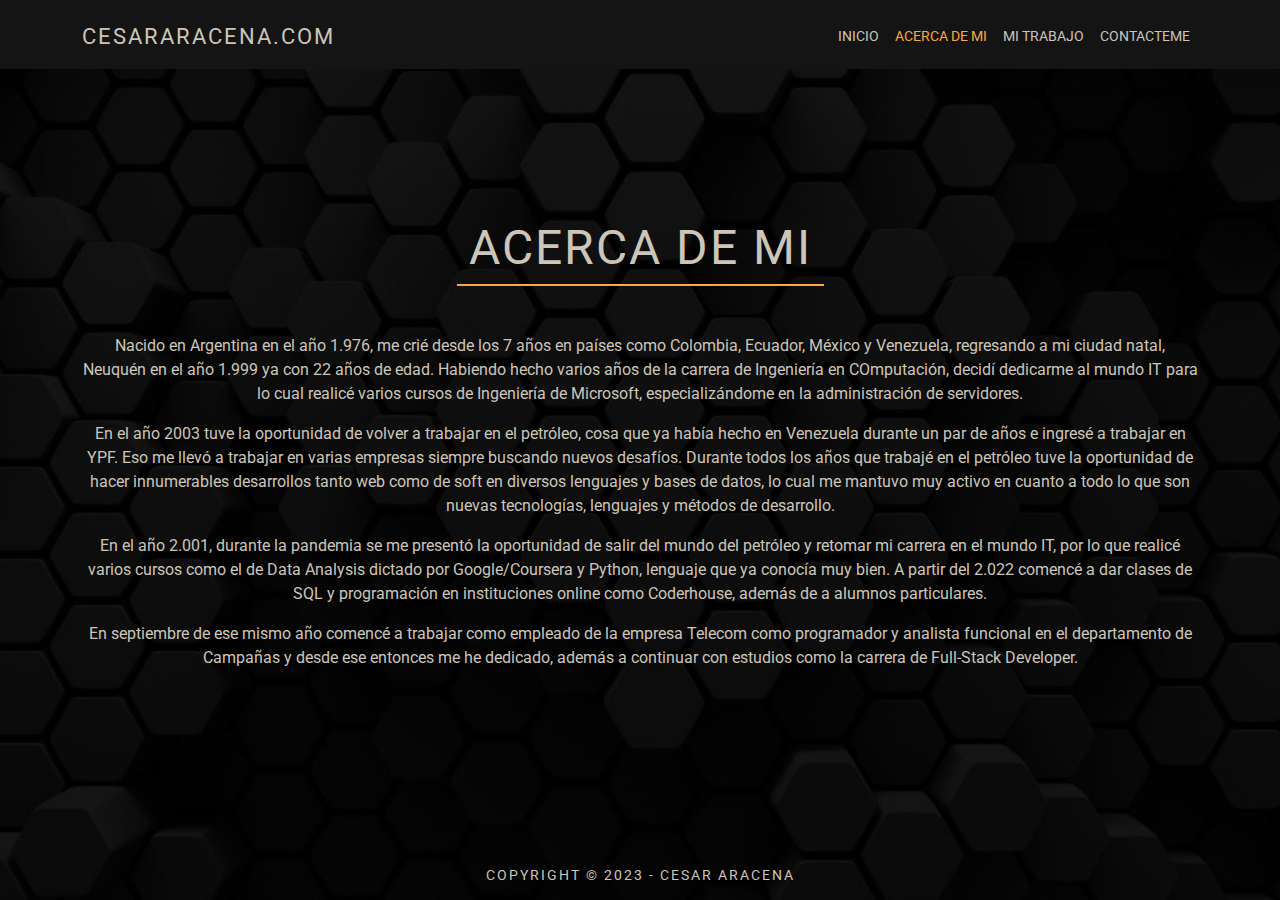
==== aboutme.html @ acc48cfa "Acerca de mi" ====
<!DOCTYPE html>
<html lang="en" data-bs-theme="dark">
    <head>
        <meta charset="UTF-8" />
        <meta name="viewport" content="width=device-width, initial-scale=1.0" />
        <title>Cesar Aracena - Acerca de mi</title>
        <link rel="preconnect" href="https://fonts.googleapis.com" />
        <link rel="preconnect" href="https://fonts.gstatic.com" crossorigin />
        <link
            href="https://fonts.googleapis.com/css2?family=Lato:ital,wght@0,100;0,400;0,700;1,100;1,400;1,700&family=Roboto:ital,wght@0,100;0,400;0,500;0,700;1,400;1,500;1,700&display=swap"
            rel="stylesheet" />
        <link
            href="https://cdn.jsdelivr.net/npm/bootstrap@5.3.0/dist/css/bootstrap.min.css"
            rel="stylesheet"
            crossorigin="anonymous" />
        <link rel="stylesheet" href="./css/style.css" />
    </head>
    <body>
        <div class="container-fluid bg-fullpage">
            <!-- INICIO: ENCABEZADO -->
            <nav class="navbar navbar-expand-md fixed-top">
                <div class="container">
                    <a href="index.html" class="navbar-brand"
                        >cesararacena.com</a
                    >
                    <button
                        class="navbar-toggler custom-toggler"
                        type="button"
                        data-bs-toggle="collapse"
                        data-bs-target="#navbarsExample03"
                        aria-controls="navbarsExample03"
                        aria-expanded="false"
                        aria-label="Toggle navigation">
                        <span class="navbar-toggler-icon"></span>
                    </button>
                    <div class="collapse navbar-collapse" id="navbarsExample03">
                        <ul class="navbar-nav ms-auto mb-2 mb-sm-0">
                            <li class="nav-item">
                                <a
                                    class="nav-link"
                                    aria-current="page"
                                    href="index.html"
                                    >Inicio</a
                                >
                            </li>
                            <li class="nav-item">
                                <a
                                    class="nav-link active"
                                    aria-current="page"
                                    href="aboutme.html"
                                    >Acerca de mi</a
                                >
                            </li>
                            <li class="nav-item">
                                <a
                                    class="nav-link"
                                    aria-current="page"
                                    href="what-I-do.html"
                                    >Mi trabajo</a
                                >
                            </li>
                            <li class="nav-item">
                                <a
                                    class="nav-link"
                                    aria-current="page"
                                    href="contact-me.html"
                                    >Contacteme</a
                                >
                            </li>
                        </ul>
                    </div>
                </div>
            </nav>
            <!-- FIN: ENCABEZADO -->

            <!-- INICIO: MAIN -->
            <main>
                <div class="container h-100">
                    <div
                        class="d-flex flex-column justify-content-center align-items-center h-100">
                        <div class="row">
                            <div class="col-12 index-main-name mt-5">
                                Acerca de mi
                            </div>
                        </div>
                        <div class="row">
                            <div class="col-12 about-me-text mt-5 text-center">
                                <p>
                                    Nacido en Argentina en el a&ntilde;o 1.976,
                                    me cri&eacute; desde los 7 a&ntilde;os en
                                    pa&iacute;ses como Colombia, Ecuador,
                                    M&eacute;xico y Venezuela, regresando a mi
                                    ciudad natal, Neuqu&eacute;n en el
                                    a&ntilde;o 1.999 ya con 22 a&ntilde;os de
                                    edad. Habiendo hecho varios a&ntilde;os de
                                    la carrera de Ingenier&iacute;a en
                                    COmputaci&oacute;n, decid&iacute; dedicarme
                                    al mundo IT para lo cual realic&eacute;
                                    varios cursos de Ingenier&iacute;a de
                                    Microsoft, especializ&aacute;ndome en la
                                    administraci&oacute;n de servidores.
                                </p>
                                <p>
                                    En el a&ntilde;o 2003 tuve la oportunidad de
                                    volver a trabajar en el petr&oacute;leo,
                                    cosa que ya hab&iacute;a hecho en Venezuela
                                    durante un par de a&ntilde;os e
                                    ingres&eacute; a trabajar en YPF. Eso me
                                    llev&oacute; a trabajar en varias empresas
                                    siempre buscando nuevos desaf&iacute;os.
                                    Durante todos los a&ntilde;os que
                                    trabaj&eacute; en el petr&oacute;leo tuve la
                                    oportunidad de hacer innumerables
                                    desarrollos tanto web como de soft en
                                    diversos lenguajes y bases de datos, lo cual
                                    me mantuvo muy activo en cuanto a todo lo
                                    que son nuevas tecnolog&iacute;as, lenguajes
                                    y m&eacute;todos de desarrollo.
                                </p>
                                <p>
                                    En el a&ntilde;o 2.001, durante la pandemia
                                    se me present&oacute; la oportunidad de
                                    salir del mundo del petr&oacute;leo y
                                    retomar mi carrera en el mundo IT, por lo
                                    que realic&eacute; varios cursos como el de
                                    Data Analysis dictado por Google/Coursera y
                                    Python, lenguaje que ya conoc&iacute;a muy
                                    bien. A partir del 2.022 comenc&eacute; a
                                    dar clases de SQL y programaci&oacute;n en
                                    instituciones online como Coderhouse,
                                    adem&aacute;s de a alumnos particulares.
                                </p>
                                <p>
                                    En septiembre de ese mismo a&ntilde;o
                                    comenc&eacute; a trabajar como empleado de
                                    la empresa Telecom como programador y
                                    analista funcional en el departamento de
                                    Campa&ntilde;as y desde ese entonces me he
                                    dedicado, adem&aacute;s a continuar con
                                    estudios como la carrera de Full-Stack
                                    Developer.
                                </p>
                            </div>
                        </div>
                    </div>
                </div>
            </main>
            <!-- FIN:MAIN -->

            <!-- INICIO: FOOTER -->
            <footer>
                <div class="container-fluid h-100">
                    <div
                        class="d-flex flex-column justify-content-center align-items-center h-100">
                        <div class="row">
                            <div class="col-12">
                                Copyright &copy; 2023 - Cesar Aracena
                            </div>
                        </div>
                    </div>
                </div>
            </footer>
            <!-- FIN: FOOTER -->
        </div>
    </body>
</html>
---- css/style.css ----
/* GENERAL */
* {
    box-sizing: border-box;
}

main {
    height: calc(100vh - 50px);
}

body, html {
    height: 100vh;
    color: #CCC5B9;
    font-family: 'Roboto', sans-serif;
    font-size: 1rem;
    font-weight: 400;
}

footer {
    height: 50px;
}

/* FONDO COVER */

.bg-fullpage {
    height: 100vh;
    background-image: url("../assets/img/bg-01.jpg");
    background-position: center;
    background-repeat: no-repeat;
    background-size: cover;
}

/* NAVEGACION SUPERIOR */

nav {
    padding-top: 35px;
}

.navbar-brand {
    text-decoration: none;
    color: #CCC5B9;
    font-size: 1.4rem;
    text-transform: uppercase;
    letter-spacing: 2px;
}

.navbar-brand:link,
.navbar-brand:hover, 
.navbar-brand:visited,
.navbar-brand:active {
    text-decoration: none;
    color: #CCC5B9;
}

.navbar {
    padding: 10px 0;
    background-color: #141414;
}

.navbar .navbar-brand {
    padding-top: 10px;
}

.navbar-nav {
    padding-top: 05px;
}

.navbar-nav .nav-item .nav-link {
    text-transform: uppercase;
    color: #CCC5B9;
    font-size: 0.9rem;
}

.navbar-nav .nav-item .nav-link.active {
    color: #FFA640;
}

.navbar-nav .nav-item .nav-link:hover {
    color: #E8EDED;
}

.custom-toggler .navbar-toggler-icon {
    background-image: url("data:image/svg+xml;charset=utf8,%3Csvg viewBox='0 0 32 32' xmlns='http://www.w3.org/2000/svg'%3E%3Cpath stroke='rgba(255,166,64, 0.5)' stroke-width='2' stroke-linecap='round' stroke-miterlimit='10' d='M4 8h24M4 16h24M4 24h24'/%3E%3C/svg%3E");
}

.custom-toggler.navbar-toggler {
    border-color: rgb(255,166,64);
}

@media (max-width: 767px) {
    .navbar-collapse{
        border-radius: 8px;
        padding: 0 10px;
        background-color: #403D39;
    }  
}
@media (min-width: 768px) {
    .navbar-collapse{
        background-color: unset;
    }  
}

/* PRINCIPAL / MAIN */

.index-main-name {
    font-size: 3rem;
    border-bottom: 2px #FFA640 solid;
    letter-spacing: 2px;
    text-transform: uppercase;
}

.index-main-title {
    font-size: 2rem;
    letter-spacing: 2px;
    text-transform: uppercase;
}

.about-me-text {
    font-size: 1rem;
}

/* FOOTER */

footer {
    font-size: 0.85rem;
    text-transform: uppercase;
    letter-spacing: 2px;
}
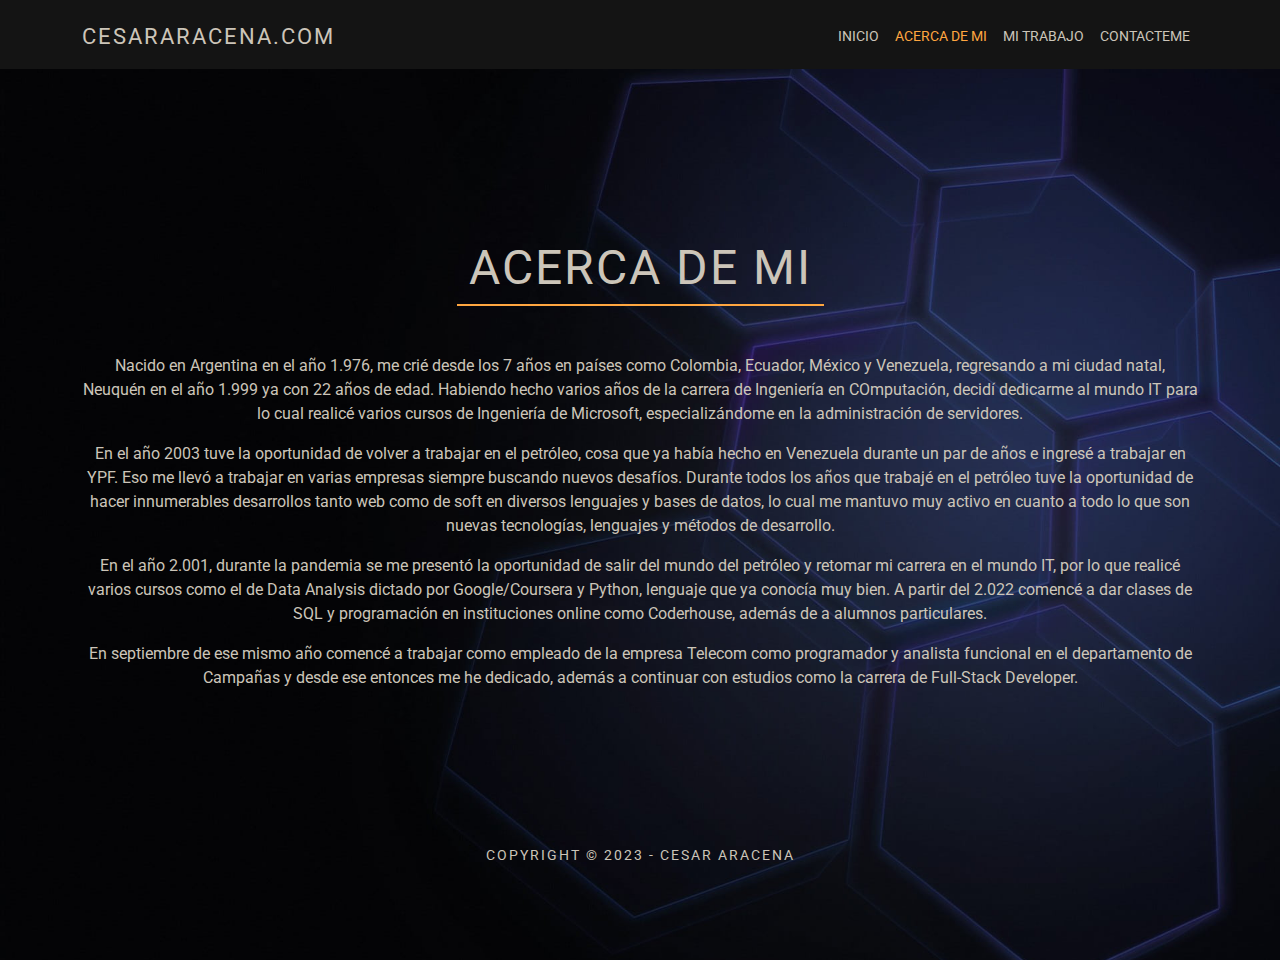
==== commit adf941a3: "Problema con alturas" ====
--- a/aboutme.html
+++ b/aboutme.html
@@ -162,5 +162,8 @@
             </footer>
             <!-- FIN: FOOTER -->
         </div>
+        <script
+            src="https://cdn.jsdelivr.net/npm/bootstrap@5.3.0/dist/js/bootstrap.bundle.min.js"
+            crossorigin="anonymous"></script>
     </body>
 </html>
--- a/css/style.css
+++ b/css/style.css
@@ -4,7 +4,8 @@
 }
 
 main {
-    height: calc(100vh - 50px);
+    height: calc(100vh - 130px);
+    margin-top: 60px;
 }
 
 body, html {
@@ -23,7 +24,7 @@
 
 .bg-fullpage {
     height: 100vh;
-    background-image: url("../assets/img/bg-01.jpg");
+    background-image: url("../assets/img/bg-06.jpg");
     background-position: center;
     background-repeat: no-repeat;
     background-size: cover;
@@ -118,6 +119,21 @@
     font-size: 1rem;
 }
 
+.contact-me form input {
+    width: 100%;
+    background-color: rgba(255, 255, 255, 0.05);
+    border: 1px solid #FFFCF2;
+    line-height: 1.5rem;
+    padding: 10px 10px;
+}
+
+.contact-me form textarea {
+    width: 100%;
+    background-color: rgba(255, 255, 255, 0.05);
+    border: 1px solid #FFFCF2;
+    padding: 10px 10px;
+}
+
 /* FOOTER */
 
 footer {
